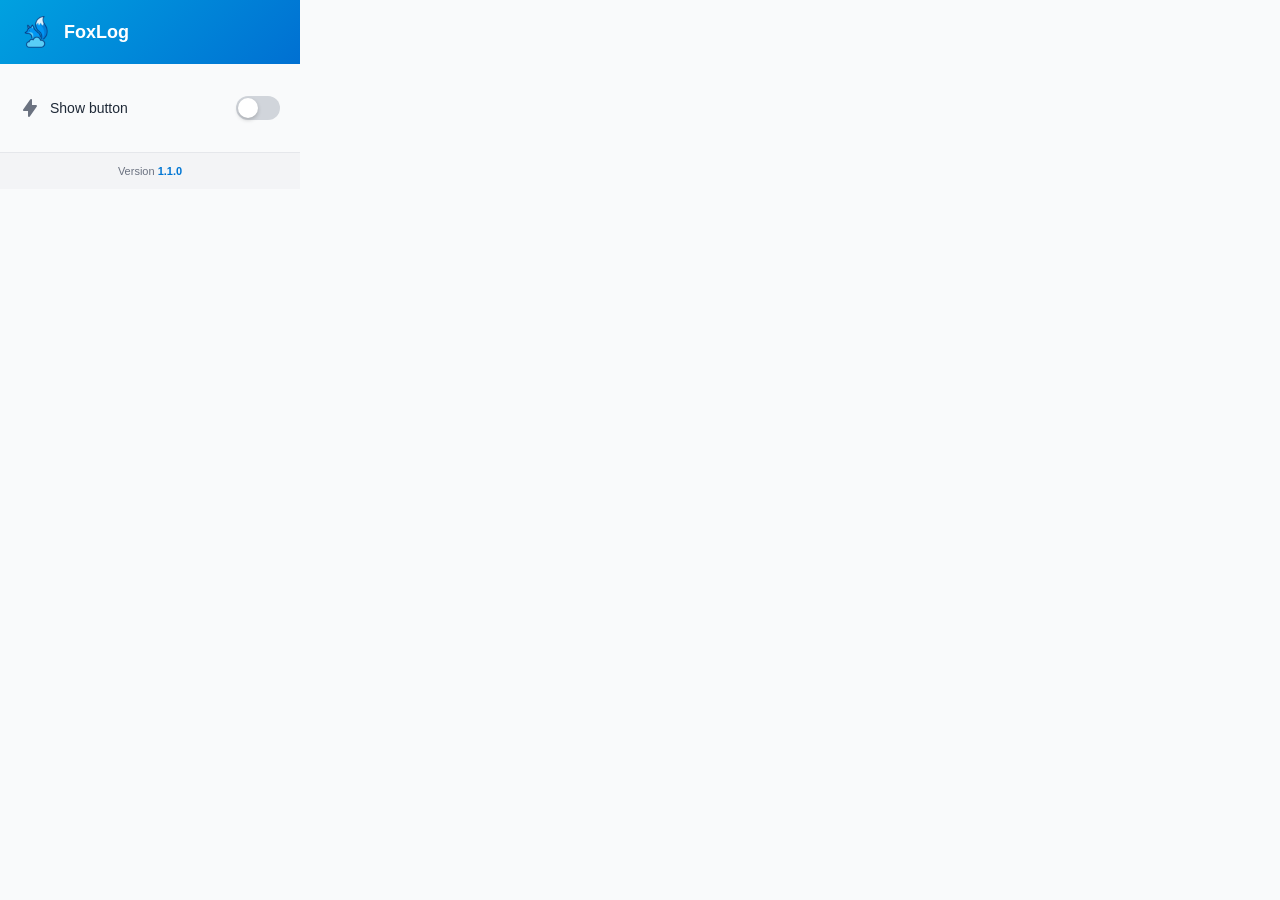
==== popup.html @ 77e73e66 "Enhance button functionality with draggable feature and visibility toggle" ====
<!DOCTYPE html>
<html lang="fr">
<head>
    <meta charset="UTF-8">
    <meta name="viewport" content="width=device-width, initial-scale=1.0">
    <title>FoxLog Settings</title>
    <style>
        * {
        margin: 0;
        padding: 0;
        box-sizing: border-box;
        }

        body {
        width: 300px;
        font-family: -apple-system, BlinkMacSystemFont, 'Segoe UI', Roboto, 'Helvetica Neue', Arial, sans-serif;
        background: #f9fafb;
        }

        .popup-header {
        background: linear-gradient(135deg, #00a1e0 0%, #0070d2 100%);
        color: white;
        padding: 16px 20px;
        display: flex;
        align-items: center;
        gap: 12px;
        }

        .popup-header img {
        width: 32px;
        height: 32px;
        }

        .popup-header h2 {
        font-size: 18px;
        font-weight: 600;
        }

        .popup-content {
        padding: 20px;
        background: #f9fafb;
        }

        .setting-item {
        display: flex;
        align-items: center;
        justify-content: space-between;
        padding: 12px 0;
        border-bottom: 1px solid #e5e7eb;
        }

        .setting-item:last-child {
        border-bottom: none;
        }

        .setting-label {
        display: flex;
        align-items: center;
        gap: 10px;
        font-size: 14px;
        color: #1f2937;
        font-weight: 500;
        }

        .setting-label svg {
        width: 20px;
        height: 20px;
        color: #6b7280;
        }

        .toggle-switch {
        position: relative;
        width: 44px;
        height: 24px;
        background: #d1d5db;
        border-radius: 12px;
        cursor: pointer;
        transition: all 0.3s ease;
        }

        .toggle-switch::before {
        content: '';
        position: absolute;
        top: 2px;
        left: 2px;
        width: 20px;
        height: 20px;
        background: white;
        border-radius: 50%;
        transition: all 0.3s ease;
        box-shadow: 0 2px 4px rgba(0, 0, 0, 0.2);
        }

        .toggle-switch.active {
        background: linear-gradient(135deg, #10b981 0%, #059669 100%);
        }

        .toggle-switch.active::before {
        transform: translateX(20px);
        }

        .popup-footer {
        padding: 12px 20px;
        background: #f3f4f6;
        border-top: 1px solid #e5e7eb;
        font-size: 11px;
        color: #6b7280;
        text-align: center;
        }

        .version {
        font-weight: 600;
        color: #0176d3;
        }
    </style>
</head>
<body>
  <div class="popup-header">
    <img src="src/assets/icon48.png" alt="FoxLog">
    <h2>FoxLog</h2>
  </div>

  <div class="popup-content">
    <div class="setting-item">
      <div class="setting-label">
        <svg viewBox="0 0 20 20" fill="currentColor">
          <path fill-rule="evenodd" d="M11.3 1.046A1 1 0 0112 2v5h4a1 1 0 01.82 1.573l-7 10A1 1 0 018 18v-5H4a1 1 0 01-.82-1.573l7-10a1 1 0 011.12-.38z" clip-rule="evenodd" />
        </svg>
        <span data-i18n="showButton">Afficher le bouton</span>
      </div>
      <div class="toggle-switch" id="toggle-button">
      </div>
    </div>
  </div>

  <div class="popup-footer">
    <span data-i18n="version">Version</span> <span class="version">1.1.0</span>
  </div>

  <script src="popup.js"></script>
</body>
</html>
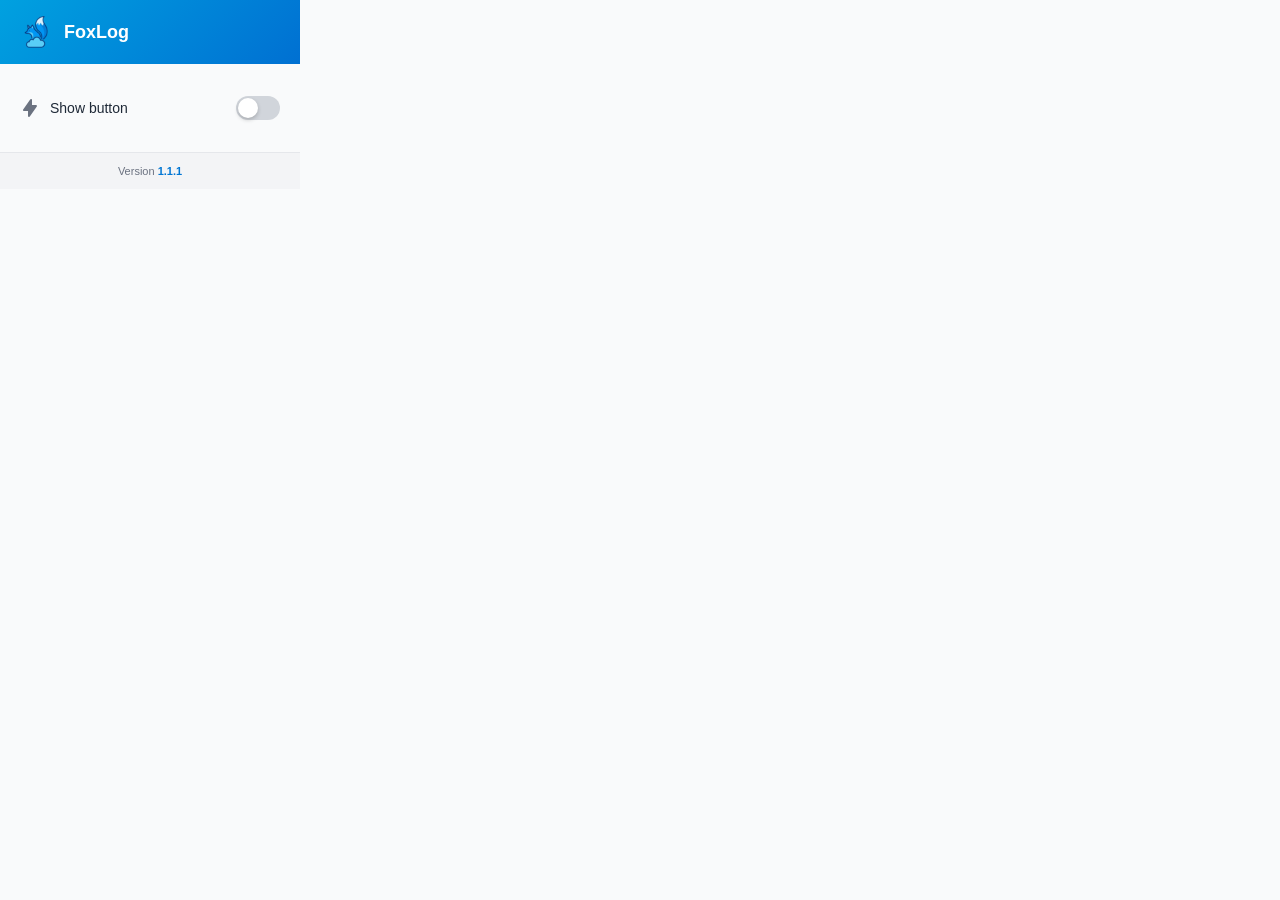
==== commit db3290f7: "Bump version to 1.1.1 in manifest and UI components" ====
--- a/popup.html
+++ b/popup.html
@@ -134,7 +134,7 @@
   </div>
 
   <div class="popup-footer">
-    <span data-i18n="version">Version</span> <span class="version">1.1.0</span>
+    <span data-i18n="version">Version</span> <span class="version">1.1.1</span>
   </div>
 
   <script src="popup.js"></script>
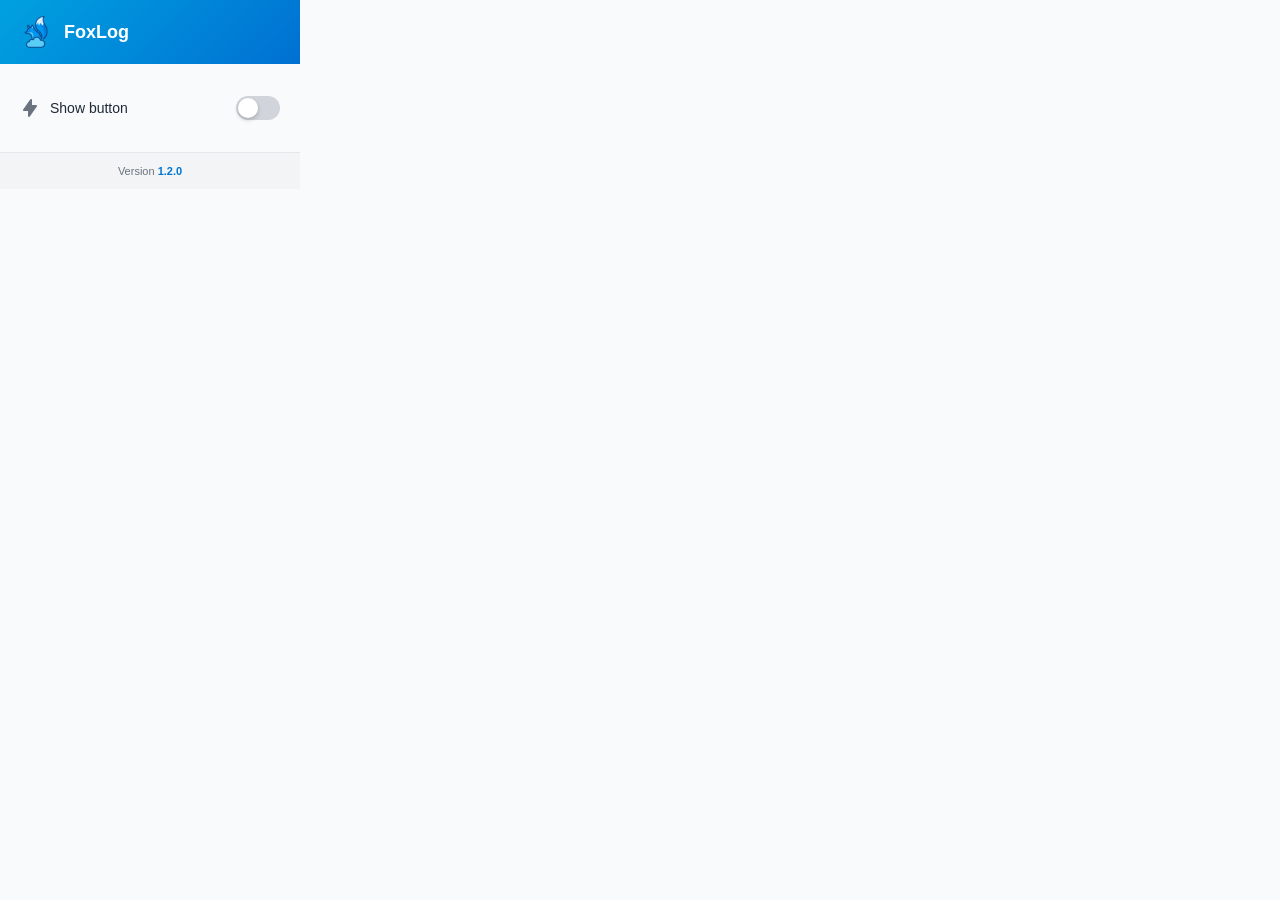
==== commit 8866da4a: "Update changelog and version to 1.2.0; enhance log parsing, UI navigation, and add new features" ====
--- a/popup.html
+++ b/popup.html
@@ -134,7 +134,7 @@
   </div>
 
   <div class="popup-footer">
-    <span data-i18n="version">Version</span> <span class="version">1.1.1</span>
+    <span data-i18n="version">Version</span> <span class="version">1.2.0</span>
   </div>
 
   <script src="popup.js"></script>
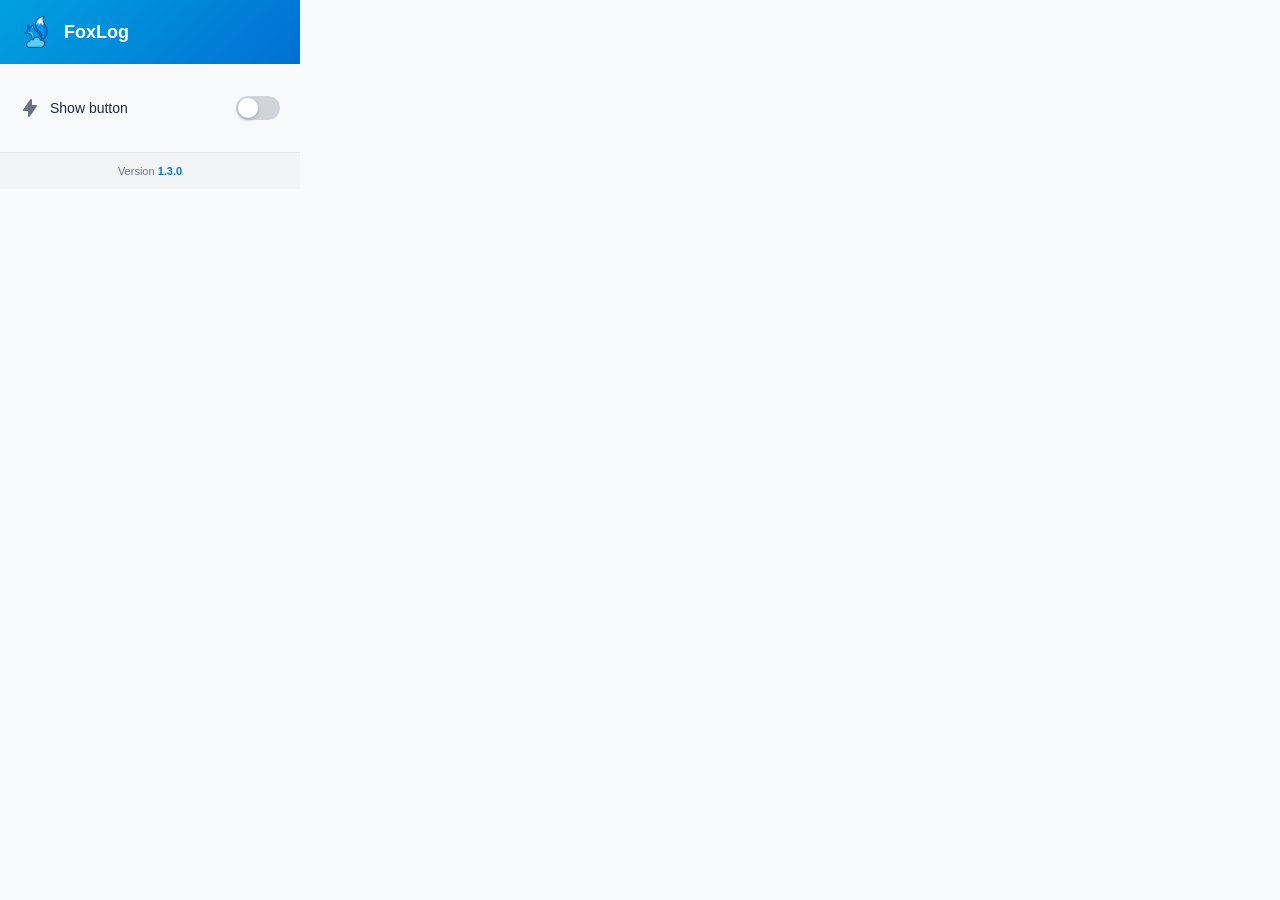
==== commit f619a036: "Update version" ====
--- a/popup.html
+++ b/popup.html
@@ -134,7 +134,7 @@
   </div>
 
   <div class="popup-footer">
-    <span data-i18n="version">Version</span> <span class="version">1.2.0</span>
+    <span data-i18n="version">Version</span> <span class="version">1.3.0</span>
   </div>
 
   <script src="popup.js"></script>
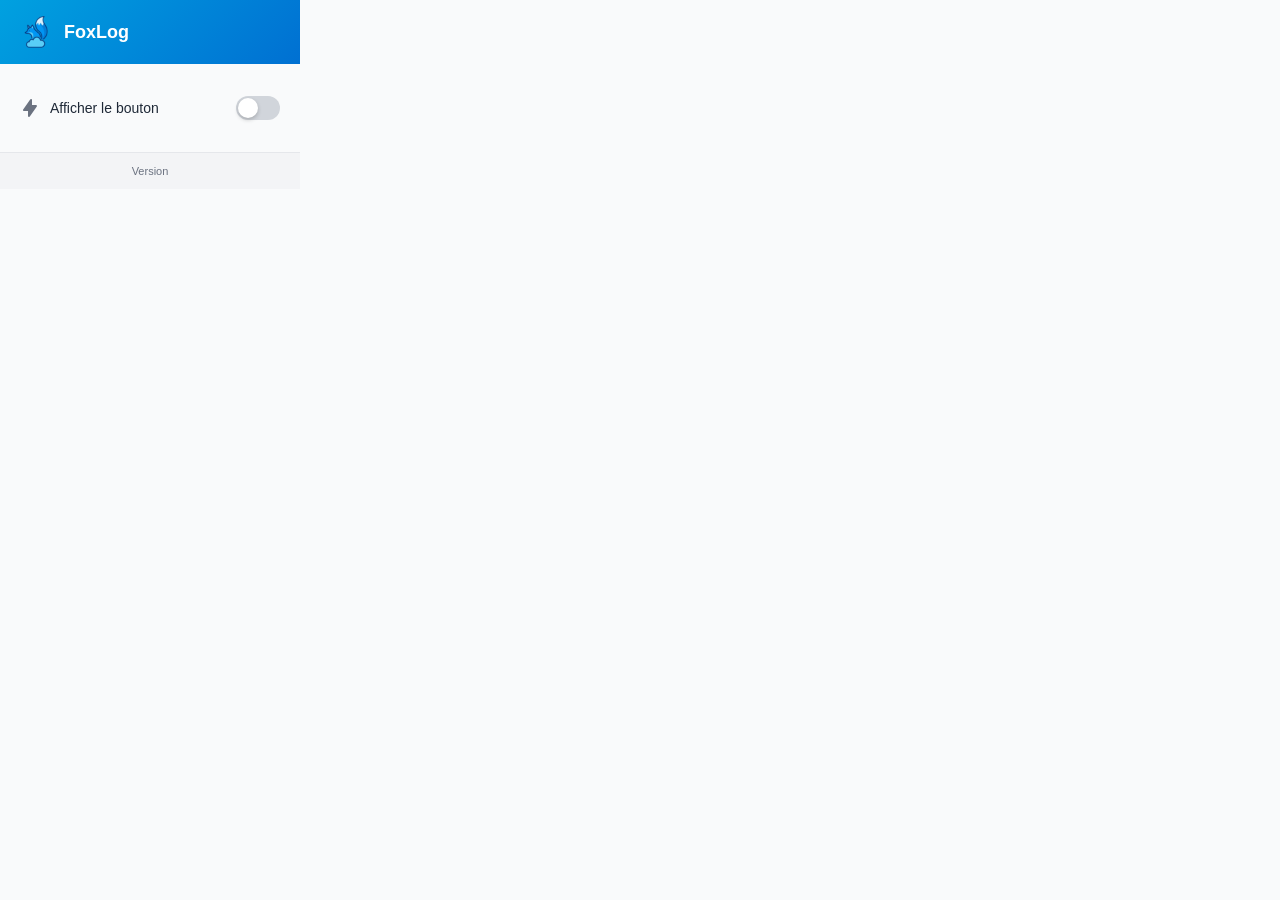
==== commit b66d517b: "Update version display to dynamically reflect the current version from manifest" ====
--- a/popup.html
+++ b/popup.html
@@ -134,7 +134,7 @@
   </div>
 
   <div class="popup-footer">
-    <span data-i18n="version">Version</span> <span class="version">1.3.0</span>
+    <span data-i18n="version">Version</span> <span class="version" id="version-number"></span>
   </div>
 
   <script src="popup.js"></script>
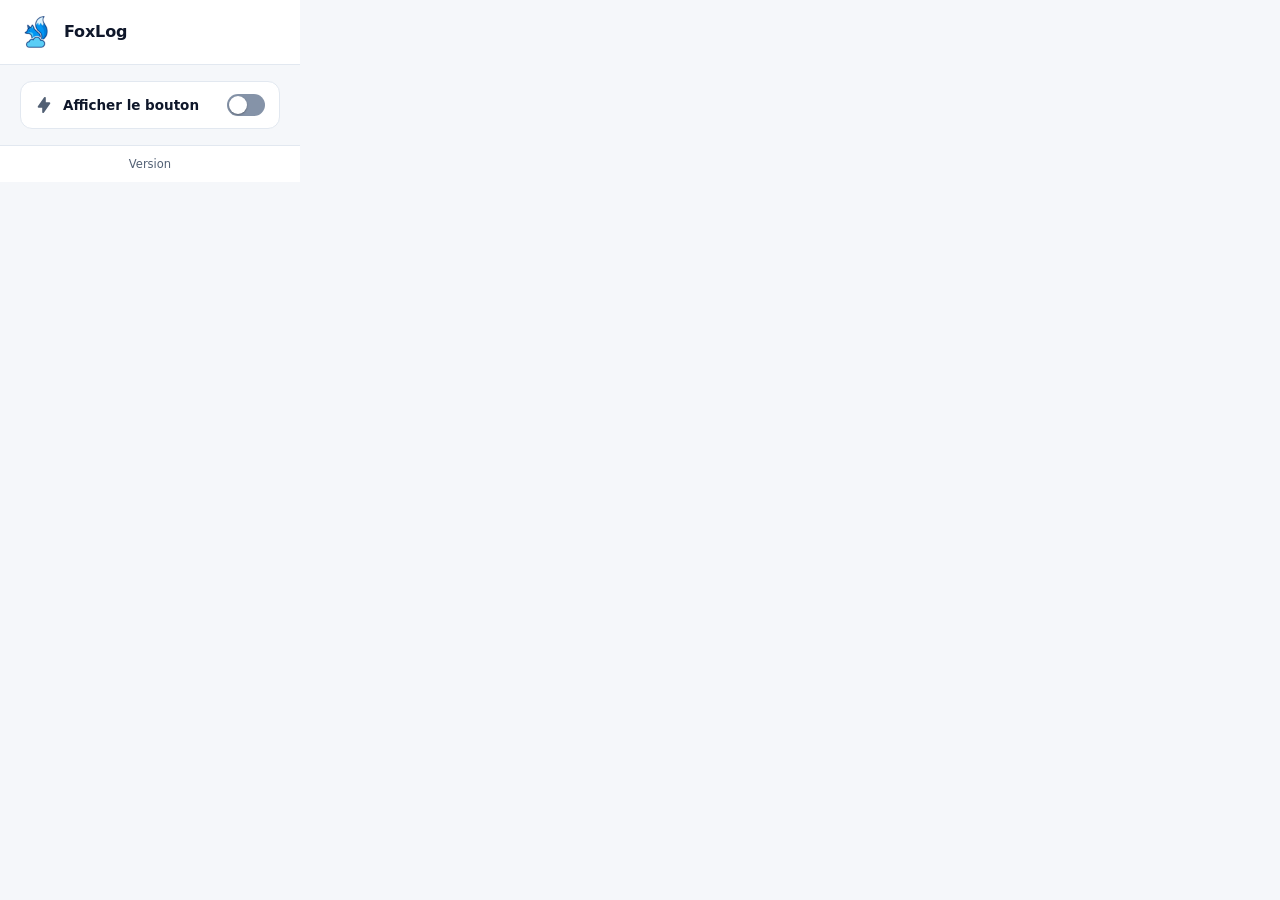
==== commit 06a1d4d1: "feat(ui): restyle the settings popup with the design tokens Same tokens and dark theme as the panel," ====
--- a/popup.html
+++ b/popup.html
@@ -4,6 +4,7 @@
     <meta charset="UTF-8">
     <meta name="viewport" content="width=device-width, initial-scale=1.0">
     <title>FoxLog Settings</title>
+    <link rel="stylesheet" href="src/theme.css">
     <style>
         * {
         margin: 0;
@@ -13,17 +14,18 @@
 
         body {
         width: 300px;
-        font-family: -apple-system, BlinkMacSystemFont, 'Segoe UI', Roboto, 'Helvetica Neue', Arial, sans-serif;
-        background: #f9fafb;
+        background: var(--fl-page);
+        color: var(--fl-text);
+        font: 13px/1.4 var(--fl-font);
         }
 
         .popup-header {
-        background: linear-gradient(135deg, #00a1e0 0%, #0070d2 100%);
-        color: white;
-        padding: 16px 20px;
         display: flex;
         align-items: center;
         gap: 12px;
+        padding: 16px 20px;
+        background: var(--fl-card);
+        border-bottom: 1px solid var(--fl-border);
         }
 
         .popup-header img {
@@ -31,51 +33,51 @@
         height: 32px;
         }
 
-        .popup-header h2 {
-        font-size: 18px;
-        font-weight: 600;
+        .popup-header h1 {
+        font-size: 16px;
+        font-weight: 650;
+        letter-spacing: -0.01em;
         }
 
         .popup-content {
-        padding: 20px;
-        background: #f9fafb;
+        padding: 16px 20px;
         }
 
         .setting-item {
         display: flex;
         align-items: center;
         justify-content: space-between;
-        padding: 12px 0;
-        border-bottom: 1px solid #e5e7eb;
-        }
-
-        .setting-item:last-child {
-        border-bottom: none;
+        gap: 12px;
+        padding: 12px 14px;
+        background: var(--fl-card);
+        border: 1px solid var(--fl-border);
+        border-radius: var(--fl-r-lg);
         }
 
         .setting-label {
         display: flex;
         align-items: center;
         gap: 10px;
-        font-size: 14px;
-        color: #1f2937;
-        font-weight: 500;
+        font-size: 13.5px;
+        font-weight: 600;
         }
 
         .setting-label svg {
-        width: 20px;
-        height: 20px;
-        color: #6b7280;
+        width: 18px;
+        height: 18px;
+        color: var(--fl-text-3);
         }
 
         .toggle-switch {
         position: relative;
-        width: 44px;
-        height: 24px;
-        background: #d1d5db;
-        border-radius: 12px;
+        flex: none;
+        width: 38px;
+        height: 22px;
+        border: 0;
+        border-radius: var(--fl-r-pill);
+        background: var(--fl-switch-off);
         cursor: pointer;
-        transition: all 0.3s ease;
+        transition: background var(--fl-dur);
         }
 
         .toggle-switch::before {
@@ -83,60 +85,65 @@
         position: absolute;
         top: 2px;
         left: 2px;
-        width: 20px;
-        height: 20px;
-        background: white;
+        width: 18px;
+        height: 18px;
         border-radius: 50%;
-        transition: all 0.3s ease;
-        box-shadow: 0 2px 4px rgba(0, 0, 0, 0.2);
+        background: #ffffff;
+        box-shadow: 0 1px 2px rgba(0, 0, 0, 0.3);
+        transition: transform var(--fl-dur) var(--fl-ease);
         }
 
         .toggle-switch.active {
-        background: linear-gradient(135deg, #10b981 0%, #059669 100%);
+        background: var(--fl-accent);
         }
 
         .toggle-switch.active::before {
-        transform: translateX(20px);
+        transform: translateX(16px);
+        }
+
+        .toggle-switch:focus-visible {
+        outline: 2px solid var(--fl-focus);
+        outline-offset: 2px;
         }
 
         .popup-footer {
-        padding: 12px 20px;
-        background: #f3f4f6;
-        border-top: 1px solid #e5e7eb;
-        font-size: 11px;
-        color: #6b7280;
+        padding: 10px 20px;
+        background: var(--fl-card);
+        border-top: 1px solid var(--fl-border);
+        font-size: 11.5px;
+        color: var(--fl-text-3);
         text-align: center;
         }
 
         .version {
         font-weight: 600;
-        color: #0176d3;
+        color: var(--fl-accent-fg);
+        font-variant-numeric: tabular-nums;
         }
     </style>
 </head>
-<body>
-  <div class="popup-header">
-    <img src="src/assets/icon48.png" alt="FoxLog">
-    <h2>FoxLog</h2>
-  </div>
+<body class="fl-theme">
+  <header class="popup-header">
+    <img src="src/assets/icon48.png" alt="">
+    <h1>FoxLog</h1>
+  </header>
 
-  <div class="popup-content">
+  <main class="popup-content">
     <div class="setting-item">
       <div class="setting-label">
-        <svg viewBox="0 0 20 20" fill="currentColor">
+        <svg viewBox="0 0 20 20" fill="currentColor" aria-hidden="true">
           <path fill-rule="evenodd" d="M11.3 1.046A1 1 0 0112 2v5h4a1 1 0 01.82 1.573l-7 10A1 1 0 018 18v-5H4a1 1 0 01-.82-1.573l7-10a1 1 0 011.12-.38z" clip-rule="evenodd" />
         </svg>
-        <span data-i18n="showButton">Afficher le bouton</span>
+        <span id="toggle-label" data-i18n="showButton">Afficher le bouton</span>
       </div>
-      <div class="toggle-switch" id="toggle-button">
-      </div>
+      <button type="button" class="toggle-switch" id="toggle-button" role="switch" aria-checked="true" aria-labelledby="toggle-label"></button>
     </div>
-  </div>
+  </main>
 
-  <div class="popup-footer">
+  <footer class="popup-footer">
     <span data-i18n="version">Version</span> <span class="version" id="version-number"></span>
-  </div>
+  </footer>
 
   <script src="popup.js"></script>
 </body>
-</html>+</html>
--- a/src/theme.css
+++ b/src/theme.css
@@ -0,0 +1,233 @@
+/* ==========================================================================
+   FoxLog design tokens
+   Scoped to FoxLog's own root elements so nothing leaks into the Salesforce
+   page. Light is the default; the dark block below follows the OS setting.
+   ========================================================================== */
+
+#sf-foxlog-toggle,
+#sf-debug-panel,
+.sf-log-modal,
+.sf-toast,
+.fl-theme {
+  color-scheme: light;
+
+  /* Typography (system fonts only: the extension makes no external requests) */
+  --fl-font: "Segoe UI Variable Text", "Segoe UI", system-ui, -apple-system, BlinkMacSystemFont, Roboto, "Helvetica Neue", Arial, sans-serif;
+  --fl-mono: ui-monospace, "Cascadia Code", "SF Mono", Menlo, Consolas, "Liberation Mono", monospace;
+
+  /* Shape and motion */
+  --fl-r-sm: 6px;
+  --fl-r-md: 8px;
+  --fl-r-lg: 12px;
+  --fl-r-xl: 16px;
+  --fl-r-pill: 999px;
+  --fl-ease: cubic-bezier(0.2, 0, 0, 1);
+  --fl-dur: 160ms;
+
+  /* Surfaces */
+  --fl-page: #f5f7fa;
+  --fl-card: #ffffff;
+  --fl-inset: #f8fafc;
+  --fl-hover: #f1f5f9;
+  --fl-pressed: #e8edf3;
+  --fl-track: #e5eaf1;
+  --fl-scrim: rgba(15, 23, 42, 0.5);
+  --fl-switch-off: #8593a8;
+
+  /* Lines and text */
+  --fl-border-0: #eef2f6;
+  --fl-border: #e2e8f0;
+  --fl-border-2: #cbd5e1;
+  --fl-text: #0f172a;
+  --fl-text-2: #334155;
+  --fl-text-3: #526074;
+  --fl-text-4: #94a3b8;
+
+  /* Surfaces that stay dark in both themes (raw log viewer, tooltips) */
+  --fl-ink-900: #0b1220;
+  --fl-ink-800: #111a2b;
+  --fl-ink-700: #1c2740;
+  --fl-ink-600: #2a3856;
+  --fl-ink-fg: #e6ebf5;
+  --fl-ink-fg-2: #9fb0c9;
+
+  /* Accent */
+  --fl-accent: #0b6bcb;
+  --fl-accent-hover: #0a58a8;
+  --fl-accent-fg: #0b63bd;
+  --fl-accent-tint: #eaf3fd;
+  --fl-accent-line: #b9d6f6;
+  --fl-on-accent: #ffffff;
+  --fl-focus: #0b6bcb;
+
+  /* Elevation */
+  --fl-shadow-1: 0 1px 2px rgba(15, 23, 42, 0.06);
+  --fl-shadow-2: 0 4px 14px rgba(15, 23, 42, 0.08), 0 1px 3px rgba(15, 23, 42, 0.06);
+  --fl-shadow-3: 0 28px 64px -16px rgba(15, 23, 42, 0.32), 0 10px 24px rgba(15, 23, 42, 0.1);
+
+  /* Status hues. 50-300 are tints, 400-600 are solid fills, fg is text on a tint. */
+  --fl-red-50: #fef2f2;   --fl-red-100: #fee2e2;   --fl-red-200: #fecaca;   --fl-red-300: #fca5a5;
+  --fl-red-400: #f87171;  --fl-red-500: #ef4444;   --fl-red-600: #dc2626;
+  --fl-red-fg: #b91c1c;   --fl-red-fg-2: #991b1b;
+
+  --fl-amber-50: #fffbeb; --fl-amber-100: #fef3c7; --fl-amber-200: #fde68a; --fl-amber-300: #fcd34d;
+  --fl-amber-400: #fbbf24; --fl-amber-500: #f59e0b; --fl-amber-600: #b45309;
+  --fl-amber-fg: #92400e; --fl-amber-fg-2: #78350f;
+
+  --fl-orange-100: #ffedd5; --fl-orange-500: #f97316; --fl-orange-fg: #c2410c;
+
+  --fl-green-50: #ecfdf5; --fl-green-100: #d1fae5; --fl-green-200: #a7f3d0; --fl-green-300: #6ee7b7;
+  --fl-green-400: #34d399; --fl-green-500: #10b981; --fl-green-600: #047857;
+  --fl-green-fg: #047857; --fl-green-fg-2: #065f46;
+
+  --fl-blue-50: #eff6ff;  --fl-blue-100: #dbeafe;  --fl-blue-200: #bfdbfe;  --fl-blue-300: #93c5fd;
+  --fl-blue-400: #60a5fa; --fl-blue-500: #3b82f6;  --fl-blue-600: #2563eb;
+  --fl-blue-fg: #1d4ed8;  --fl-blue-fg-2: #1e40af;
+
+  --fl-violet-50: #f5f3ff; --fl-violet-100: #ede9fe; --fl-violet-200: #ddd6fe; --fl-violet-300: #c4b5fd;
+  --fl-violet-400: #a78bfa; --fl-violet-500: #8b5cf6; --fl-violet-600: #7c3aed;
+  --fl-violet-fg: #6d28d9; --fl-violet-fg-2: #5b21b6;
+
+  --fl-indigo-100: #e0e7ff; --fl-indigo-200: #c7d2fe; --fl-indigo-500: #6366f1; --fl-indigo-600: #4f46e5;
+  --fl-indigo-fg: #3730a3;
+}
+
+/* Tone aliases: components pick a tone, the palette above decides the colours. */
+#sf-foxlog-toggle,
+#sf-debug-panel,
+.sf-log-modal,
+.sf-toast,
+.fl-theme {
+  --fl-success: var(--fl-green-600);
+  --fl-success-fg: var(--fl-green-fg);
+  --fl-success-tint: var(--fl-green-50);
+  --fl-success-line: var(--fl-green-200);
+
+  --fl-warning: var(--fl-amber-500);
+  --fl-warning-fg: var(--fl-amber-fg);
+  --fl-warning-tint: var(--fl-amber-50);
+  --fl-warning-line: var(--fl-amber-200);
+
+  --fl-danger: var(--fl-red-600);
+  --fl-danger-fg: var(--fl-red-fg);
+  --fl-danger-tint: var(--fl-red-50);
+  --fl-danger-line: var(--fl-red-200);
+
+  --fl-info: var(--fl-blue-600);
+  --fl-info-fg: var(--fl-blue-fg);
+  --fl-info-tint: var(--fl-blue-50);
+  --fl-info-line: var(--fl-blue-200);
+}
+
+@media (prefers-color-scheme: dark) {
+  #sf-foxlog-toggle,
+  #sf-debug-panel,
+  .sf-log-modal,
+  .sf-toast,
+  .fl-theme {
+    color-scheme: dark;
+
+    --fl-page: #0a0f18;
+    --fl-card: #111826;
+    --fl-inset: #0d1420;
+    --fl-hover: #182134;
+    --fl-pressed: #212c42;
+    --fl-track: #1f2a3f;
+    --fl-scrim: rgba(2, 6, 14, 0.66);
+    --fl-switch-off: #607089;
+
+    --fl-border-0: #182133;
+    --fl-border: #243049;
+    --fl-border-2: #36445f;
+    --fl-text: #e8edf5;
+    --fl-text-2: #b3bfd1;
+    --fl-text-3: #8d9bb1;
+    --fl-text-4: #5c6a82;
+
+    --fl-accent: #1b66c9;
+    --fl-accent-hover: #2272dc;
+    --fl-accent-fg: #6cb2ff;
+    --fl-accent-tint: rgba(76, 154, 255, 0.14);
+    --fl-accent-line: rgba(76, 154, 255, 0.38);
+    --fl-focus: #6cb2ff;
+
+    --fl-shadow-1: 0 1px 2px rgba(0, 0, 0, 0.5);
+    --fl-shadow-2: 0 8px 20px rgba(0, 0, 0, 0.45), 0 0 0 1px rgba(255, 255, 255, 0.04);
+    --fl-shadow-3: 0 32px 72px -16px rgba(0, 0, 0, 0.78), 0 0 0 1px rgba(255, 255, 255, 0.07);
+
+    --fl-red-50: rgba(248, 113, 113, 0.1);  --fl-red-100: rgba(248, 113, 113, 0.16);
+    --fl-red-200: rgba(248, 113, 113, 0.28); --fl-red-300: rgba(248, 113, 113, 0.42);
+    --fl-red-fg: #fca5a5;  --fl-red-fg-2: #fecaca;
+
+    --fl-amber-50: rgba(251, 191, 36, 0.1);  --fl-amber-100: rgba(251, 191, 36, 0.16);
+    --fl-amber-200: rgba(251, 191, 36, 0.28); --fl-amber-300: rgba(251, 191, 36, 0.42);
+    --fl-amber-fg: #fcd34d; --fl-amber-fg-2: #fde68a;
+
+    --fl-orange-100: rgba(251, 146, 60, 0.16);
+    --fl-orange-fg: #fdba74;
+
+    --fl-green-50: rgba(52, 211, 153, 0.1);  --fl-green-100: rgba(52, 211, 153, 0.16);
+    --fl-green-200: rgba(52, 211, 153, 0.28); --fl-green-300: rgba(52, 211, 153, 0.42);
+    --fl-green-fg: #6ee7b7; --fl-green-fg-2: #a7f3d0;
+
+    --fl-blue-50: rgba(96, 165, 250, 0.1);  --fl-blue-100: rgba(96, 165, 250, 0.16);
+    --fl-blue-200: rgba(96, 165, 250, 0.28); --fl-blue-300: rgba(96, 165, 250, 0.42);
+    --fl-blue-fg: #93c5fd;  --fl-blue-fg-2: #bfdbfe;
+
+    --fl-violet-50: rgba(167, 139, 250, 0.1);  --fl-violet-100: rgba(167, 139, 250, 0.16);
+    --fl-violet-200: rgba(167, 139, 250, 0.28); --fl-violet-300: rgba(167, 139, 250, 0.42);
+    --fl-violet-fg: #c4b5fd; --fl-violet-fg-2: #ddd6fe;
+
+    --fl-indigo-100: rgba(129, 140, 248, 0.16); --fl-indigo-200: rgba(129, 140, 248, 0.28);
+    --fl-indigo-fg: #a5b4fc;
+  }
+}
+
+/* Base: keep host-page styles from leaking into FoxLog's roots. */
+#sf-foxlog-toggle *,
+#sf-debug-panel,
+#sf-debug-panel *,
+.sf-log-modal,
+.sf-log-modal *,
+.sf-toast,
+.sf-toast *,
+.fl-theme,
+.fl-theme * {
+  box-sizing: border-box;
+}
+
+#sf-debug-panel,
+.sf-log-modal,
+.sf-toast,
+.fl-theme {
+  font-family: var(--fl-font);
+  color: var(--fl-text);
+  -webkit-font-smoothing: antialiased;
+}
+
+#sf-debug-panel :is(button, input, select, textarea),
+.sf-log-modal :is(button, input, select, textarea),
+.fl-theme :is(button, input, select, textarea) {
+  font-family: inherit;
+}
+
+:is(#sf-debug-panel, .sf-log-modal, .fl-theme) :is(button, a, input, select, textarea, summary, [tabindex]):focus-visible,
+#sf-foxlog-toggle:focus-visible {
+  outline: 2px solid var(--fl-focus) !important;
+  outline-offset: 2px !important;
+}
+
+@media (prefers-reduced-motion: reduce) {
+  #sf-foxlog-toggle,
+  #sf-debug-panel,
+  #sf-debug-panel *,
+  .sf-log-modal,
+  .sf-log-modal *,
+  .sf-toast,
+  .sf-toast * {
+    animation-duration: 0.01ms !important;
+    animation-iteration-count: 1 !important;
+    transition-duration: 0.01ms !important;
+    scroll-behavior: auto !important;
+  }
+}
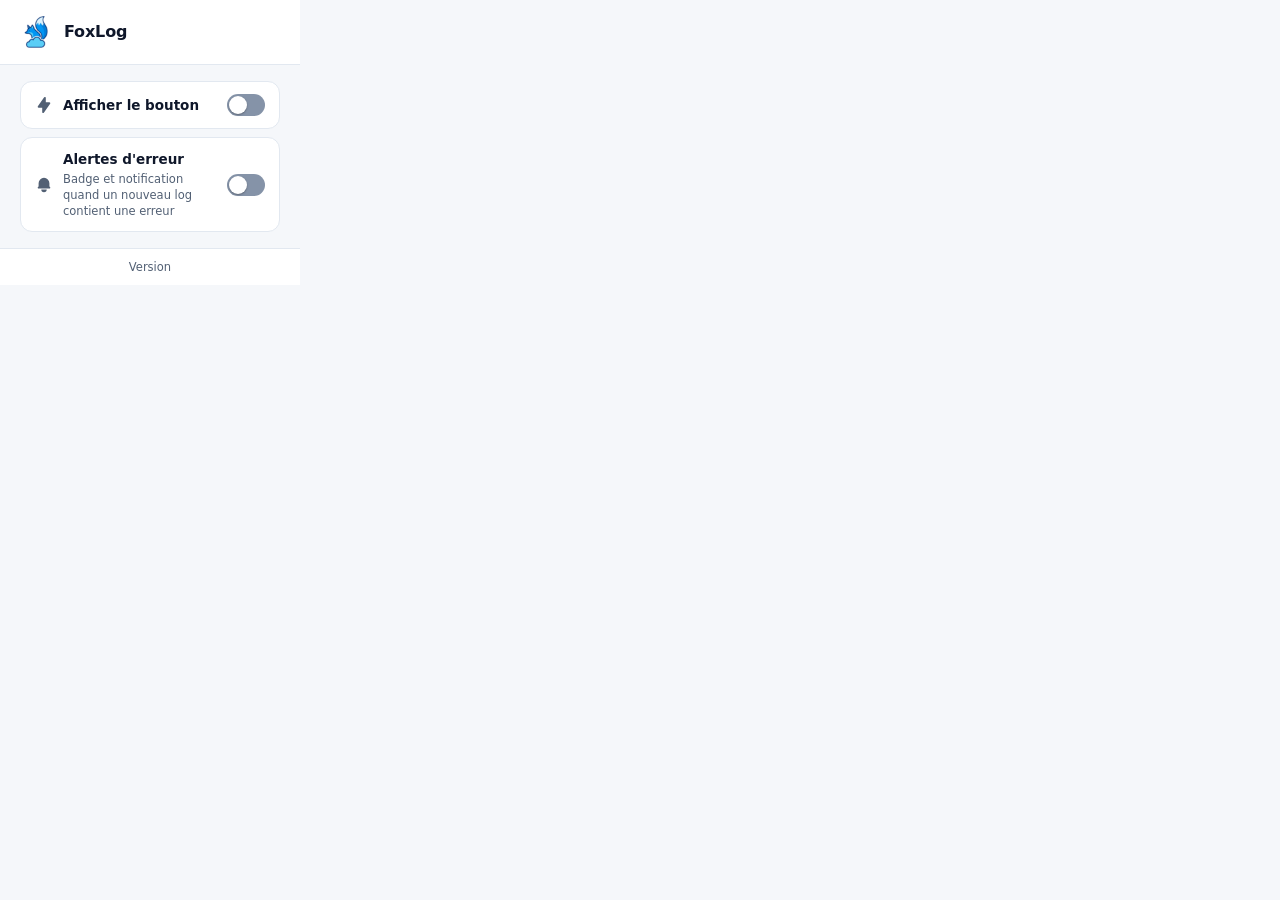
==== commit 67c7a291: "feat: alert on new error logs with a toolbar badge and a toast When a new log with an error arrives " ====
--- a/popup.html
+++ b/popup.html
@@ -40,6 +40,8 @@
         }
 
         .popup-content {
+        display: grid;
+        gap: 8px;
         padding: 16px 20px;
         }
 
@@ -63,8 +65,20 @@
         }
 
         .setting-label svg {
+        flex: none;
         width: 18px;
         height: 18px;
+        color: var(--fl-text-3);
+        }
+
+        .setting-text {
+        display: grid;
+        gap: 2px;
+        }
+
+        .setting-hint {
+        font-size: 11.5px;
+        font-weight: 400;
         color: var(--fl-text-3);
         }
 
@@ -138,6 +152,19 @@
       </div>
       <button type="button" class="toggle-switch" id="toggle-button" role="switch" aria-checked="true" aria-labelledby="toggle-label"></button>
     </div>
+
+    <div class="setting-item">
+      <div class="setting-label">
+        <svg viewBox="0 0 20 20" fill="currentColor" aria-hidden="true">
+          <path d="M10 2a6 6 0 00-6 6v3.586l-.707.707A1 1 0 004 14h12a1 1 0 00.707-1.707L16 11.586V8a6 6 0 00-6-6zM10 18a3 3 0 01-3-3h6a3 3 0 01-3 3z" />
+        </svg>
+        <span class="setting-text">
+          <span id="alerts-label" data-i18n="errorAlerts">Alertes d'erreur</span>
+          <span id="alerts-hint" class="setting-hint" data-i18n="errorAlertsHint">Badge et notification quand un nouveau log contient une erreur</span>
+        </span>
+      </div>
+      <button type="button" class="toggle-switch" id="toggle-alerts" role="switch" aria-checked="true" aria-labelledby="alerts-label" aria-describedby="alerts-hint"></button>
+    </div>
   </main>
 
   <footer class="popup-footer">
--- a/src/theme.css
+++ b/src/theme.css
@@ -59,6 +59,7 @@
   --fl-accent-line: #b9d6f6;
   --fl-on-accent: #ffffff;
   --fl-focus: #0b6bcb;
+  --fl-salesforce: #0092d0;
 
   /* Elevation */
   --fl-shadow-1: 0 1px 2px rgba(15, 23, 42, 0.06);
@@ -150,6 +151,7 @@
     --fl-accent-tint: rgba(76, 154, 255, 0.14);
     --fl-accent-line: rgba(76, 154, 255, 0.38);
     --fl-focus: #6cb2ff;
+    --fl-salesforce: #00a1e0;
 
     --fl-shadow-1: 0 1px 2px rgba(0, 0, 0, 0.5);
     --fl-shadow-2: 0 8px 20px rgba(0, 0, 0, 0.45), 0 0 0 1px rgba(255, 255, 255, 0.04);
@@ -207,11 +209,12 @@
 
 #sf-debug-panel :is(button, input, select, textarea),
 .sf-log-modal :is(button, input, select, textarea),
+.sf-toast button,
 .fl-theme :is(button, input, select, textarea) {
   font-family: inherit;
 }
 
-:is(#sf-debug-panel, .sf-log-modal, .fl-theme) :is(button, a, input, select, textarea, summary, [tabindex]):focus-visible,
+:is(#sf-debug-panel, .sf-log-modal, .sf-toast, .fl-theme) :is(button, a, input, select, textarea, summary, [tabindex]):focus-visible,
 #sf-foxlog-toggle:focus-visible {
   outline: 2px solid var(--fl-focus) !important;
   outline-offset: 2px !important;
